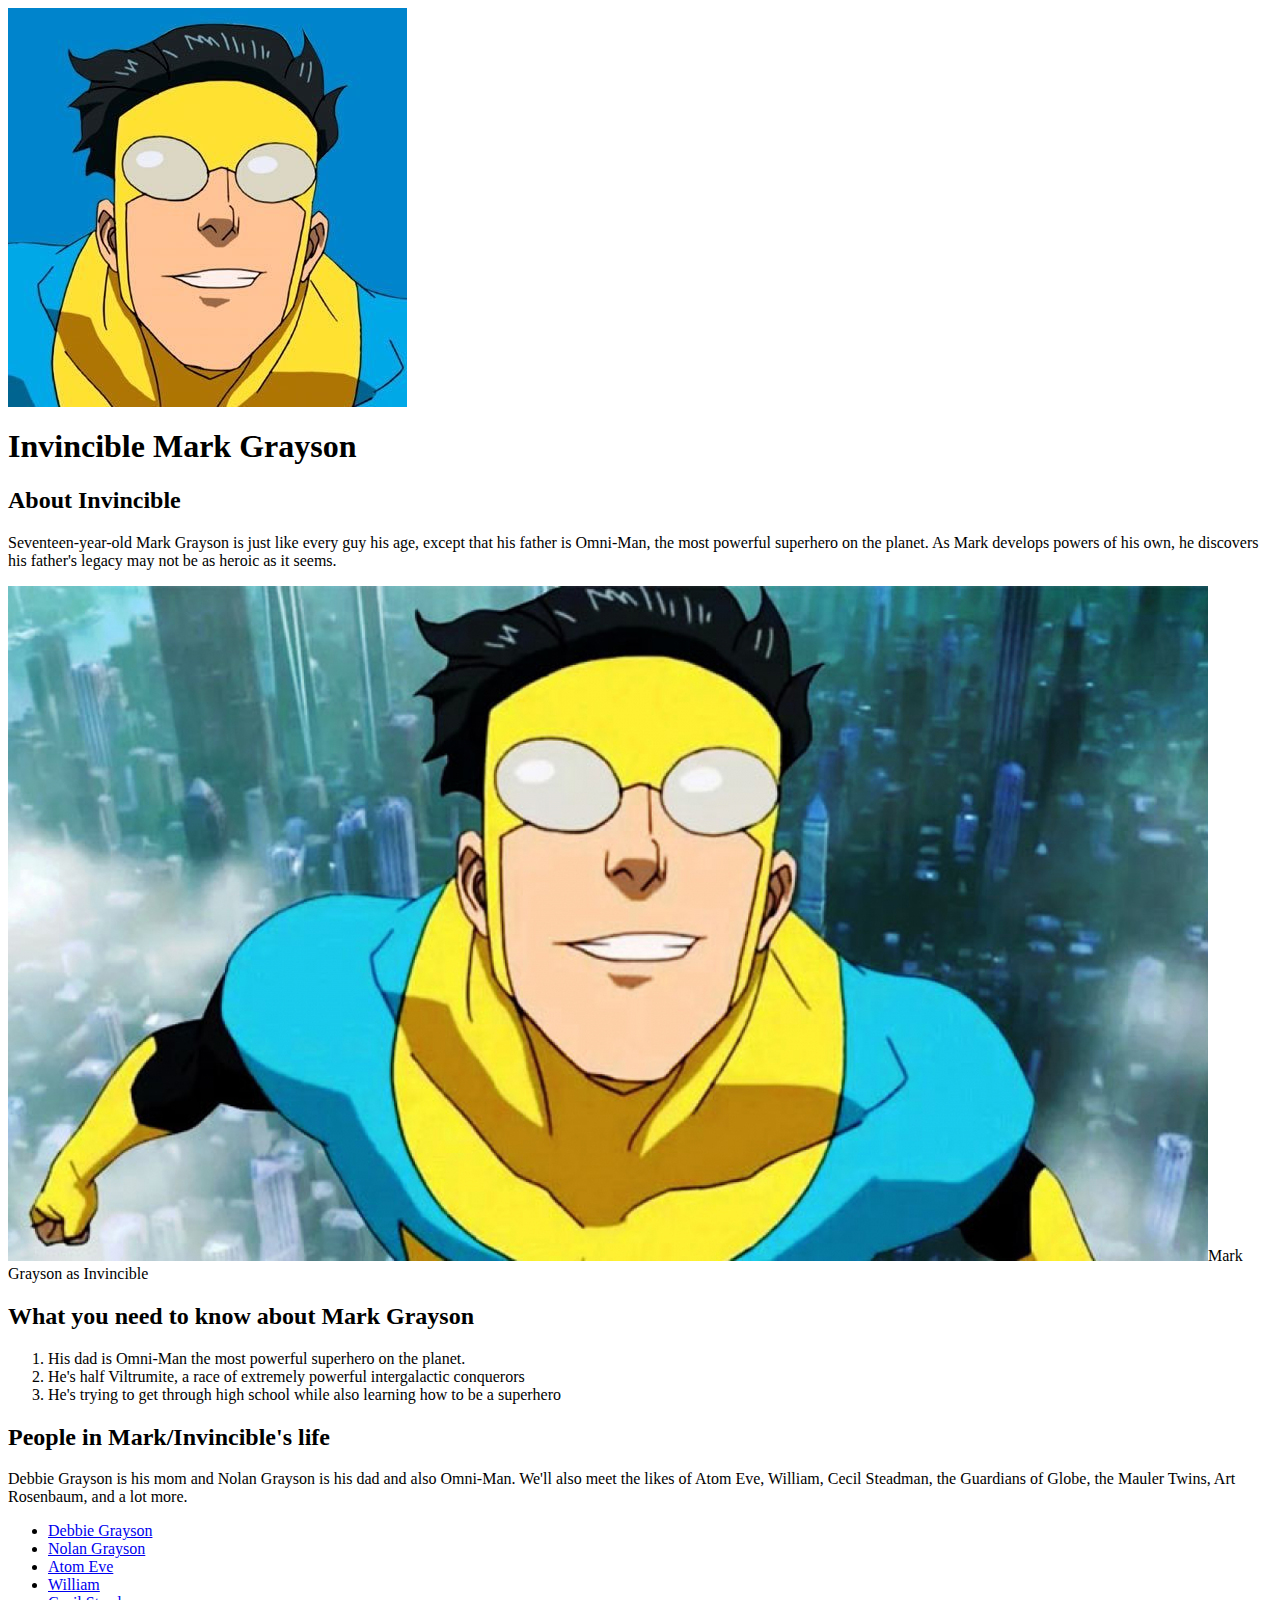
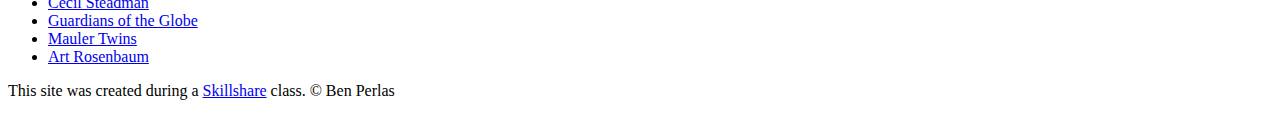
==== index.html @ 8b19cca8 "Added the index.html file along with a few new images" ====
<html>

<head>
    <title>Tribute to Mark Grayson</title>
    <link rel="icon" href="img/Invincible-fav.jpg"
</head>

<body>
    <!-- header element -->
    <header>
        <img src="img/Invincible avatar.jpg">
        <h1>Invincible Mark Grayson</h1>
    </header>

    <!-- main element -->
    <main>
        <h2>About Invincible</h2>
        <p>Seventeen-year-old Mark Grayson is just like every guy his age, except that his father is Omni-Man, the most
            powerful superhero on the planet. As Mark develops powers of his own, he discovers his father's legacy may
            not be as heroic as it seems.</p>
        <img src="img/Invincible.jpg" <p>Mark Grayson as Invincible</p>
        
        <!-- Characteristics -->
        <h2>What you need to know about Mark Grayson</h2>
        <ol>
            <li>His dad is Omni-Man the most powerful superhero on the planet.</li>
            <li>He's half Viltrumite, a race of extremely powerful intergalactic conquerors</li>
            <li>He's trying to get through high school while also learning how to be a superhero</li>
        </ol>
        <!-- People you'll meet -->
        <h2>People in Mark/Invincible's life</h2>
        <p>Debbie Grayson is his mom and Nolan Grayson is his dad and also Omni-Man. We'll also meet the likes of Atom
            Eve, William, Cecil Steadman, the Guardians of Globe, the Mauler Twins, Art Rosenbaum, and a lot more.</p>
        <ul>
            <li><a target="_blank" href="https://imagecomics.fandom.com/wiki/Deborah_Grayson">Debbie Grayson</a></li>
            <li><a target="_blank" href="https://imagecomics.fandom.com/wiki/Nolan_Grayson">Nolan Grayson</a></li>
            <li><a target="_blank" href="https://hero.fandom.com/wiki/Atom_Eve">Atom Eve</a></li>
            <li><a target="_blank" href="https://amazon-invincible.fandom.com/wiki/William_Clockwell">William</a></li>
            <li><a target="_blank" href="https://imagecomics.fandom.com/wiki/Cecil_Stedman">Cecil Steadman</a></li>
            <li><a target="_blank" href="https://amazon-invincible.fandom.com/wiki/Guardians_of_the_Globe">Guardians of the Globe</a></li>
            <li><a target="_blank" href="https://amazon-invincible.fandom.com/wiki/Mauler_Twins">Mauler Twins</a></li>
            <li><a target="_blank" href="https://amazon-invincible.fandom.com/wiki/Art_Rosenbaum">Art Rosenbaum</a></li>
        </ul>
    </main>
    <!-- Footer -->
    <footer>
        <p>This site was created during a <a target="_blank" href="https://www.skillshare.com/">Skillshare</a> class. &copy; Ben Perlas</p>
    </footer>
</body>

</html>
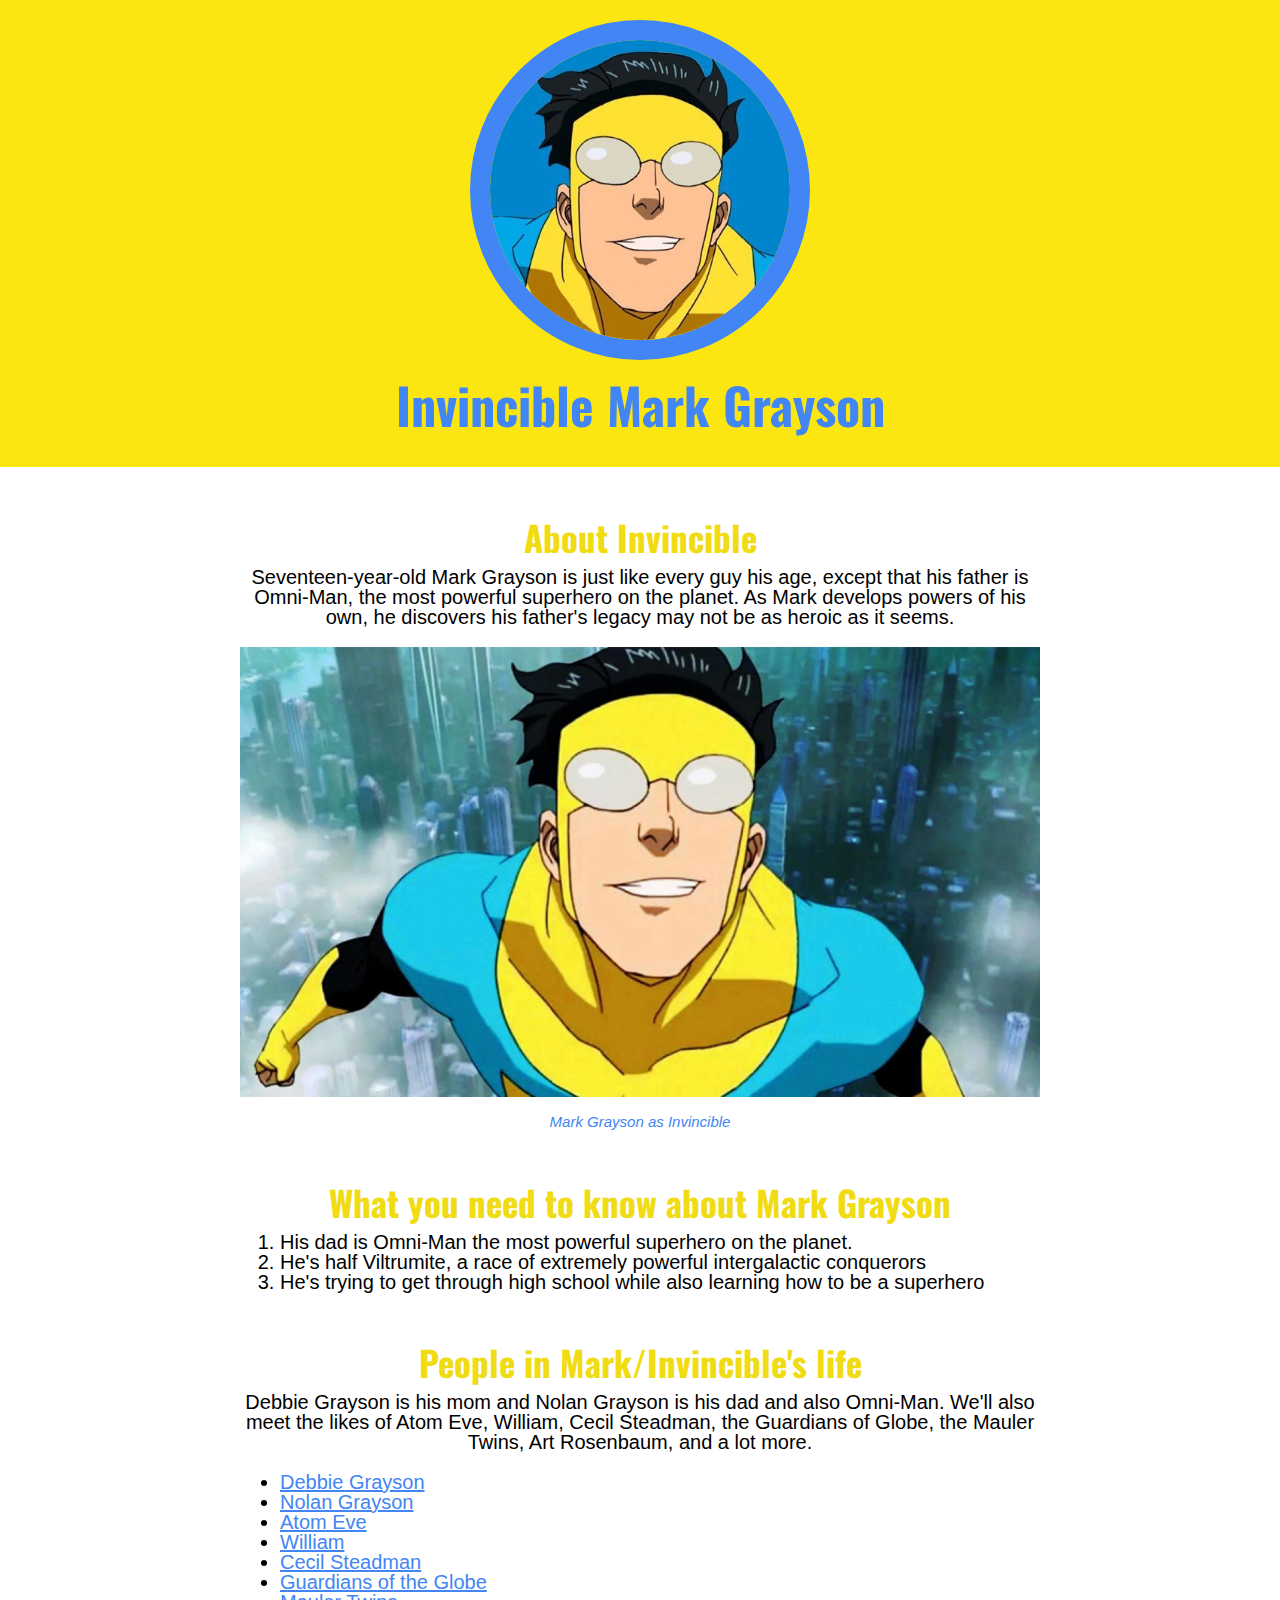
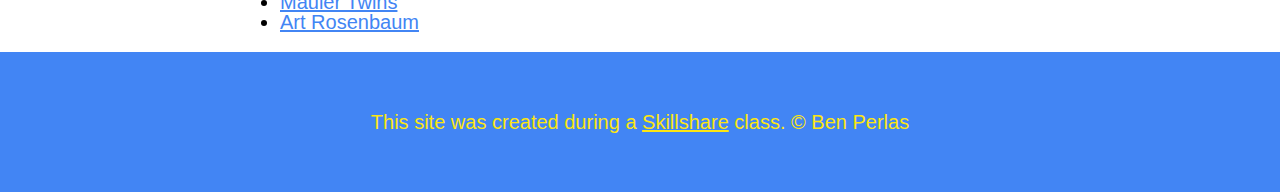
==== commit 3006037a: "wrote the css and changed some html" ====
--- a/index.html
+++ b/index.html
@@ -2,7 +2,12 @@
 
 <head>
     <title>Tribute to Mark Grayson</title>
-    <link rel="icon" href="img/Invincible-fav.jpg"
+    <link rel="icon" href="img/Invincible-fav.jpg">
+    <link rel="preconnect" href="https://fonts.googleapis.com">
+    <link rel="preconnect" href="https://fonts.gstatic.com" crossorigin>
+    <link href="https://fonts.googleapis.com/css2?family=Oswald:wght@700&display=swap" rel="stylesheet">
+    <link rel="stylesheet" type="text/css" href="css/hero.css">
+    
 </head>
 
 <body>
@@ -18,7 +23,8 @@
         <p>Seventeen-year-old Mark Grayson is just like every guy his age, except that his father is Omni-Man, the most
             powerful superhero on the planet. As Mark develops powers of his own, he discovers his father's legacy may
             not be as heroic as it seems.</p>
-        <img src="img/Invincible.jpg" <p>Mark Grayson as Invincible</p>
+        <img src="img/Invincible.jpg"> 
+        <p class="caption">Mark Grayson as Invincible</p>
         
         <!-- Characteristics -->
         <h2>What you need to know about Mark Grayson</h2>
--- a/css/hero.css
+++ b/css/hero.css
@@ -0,0 +1,83 @@
+body{
+    margin: 0; 
+    font-family: sans-serif;
+    font-size: 20px;
+    line-height: 20px;
+}
+
+header{
+    background-color: #fce611;
+    text-align: center;
+    padding-top: 20px;
+    padding-bottom: 20px;
+}
+
+h1, h2 {
+    font-family: 'Oswald', sans-serif;
+}
+
+header h1{   
+    color: #4285f4;
+    font-size: 50px;
+}
+
+header img{
+    border-radius: 200px;
+    width: 300px;
+    border: 20px solid #4285f4
+}
+
+main {
+    max-width: 800px;
+    text-align: center;
+    margin: 0 auto;
+    paddiing: 0 20px 20px;
+}
+
+main img{
+    max-width: 100%;
+}
+
+h2{
+    font-size: 35px;
+    color: #f1db13;
+    margin: 60px 0 20px;
+}
+
+a{
+    color: #4285f4;
+}
+a:hover{
+    background-color: #4285f4;
+    color: #fce611;
+}
+
+footer{
+    color: #fce611;
+    text-align: center;
+    padding: 40px;
+    background-color: #4285f4;
+}
+
+footer a{
+    color: #fce611;
+}
+footer a:hover{
+    opacity: .5;
+    background-color: transparent;
+}
+
+ol {
+    text-align: left;
+}
+
+ul {
+    text-align: left;
+}
+
+p.caption{
+    color: #4285f4;
+    font-size: 15px;
+    padding: 0px;
+    font-style: italic;
+}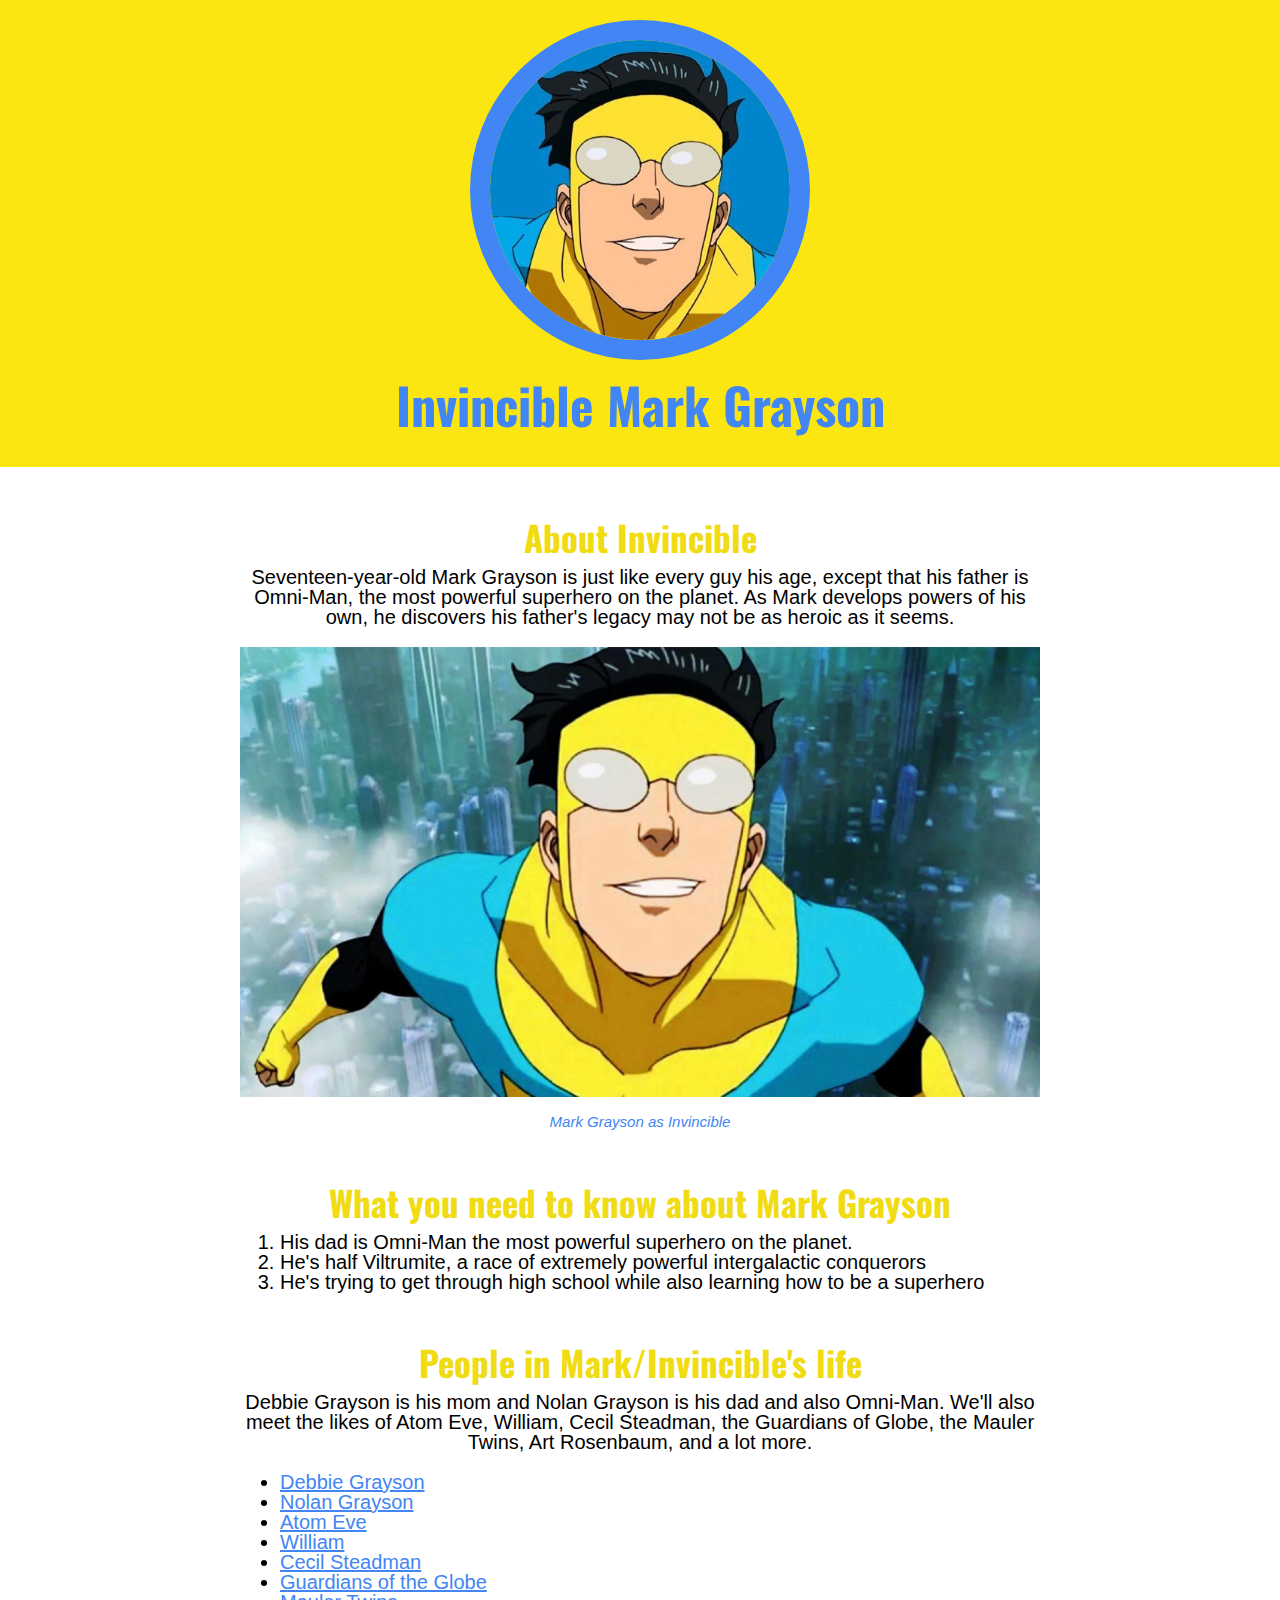
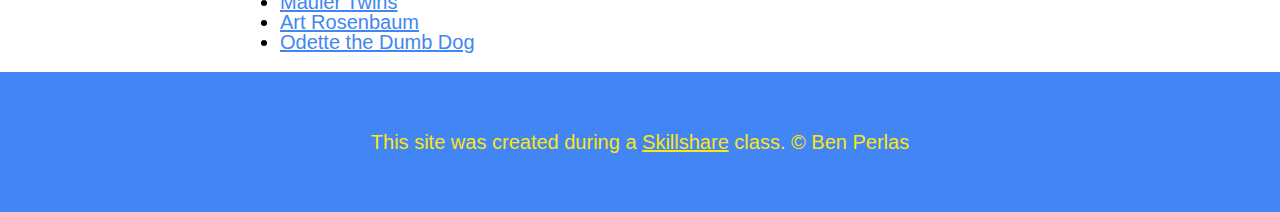
==== commit 6e1fbc0e: "added link list" ====
--- a/index.html
+++ b/index.html
@@ -46,6 +46,7 @@
             <li><a target="_blank" href="https://amazon-invincible.fandom.com/wiki/Guardians_of_the_Globe">Guardians of the Globe</a></li>
             <li><a target="_blank" href="https://amazon-invincible.fandom.com/wiki/Mauler_Twins">Mauler Twins</a></li>
             <li><a target="_blank" href="https://amazon-invincible.fandom.com/wiki/Art_Rosenbaum">Art Rosenbaum</a></li>
+            <li><a target="_blank" href="https://photos.app.goo.gl/S9fTAqphrhFXCkf99">Odette the Dumb Dog</a></li>
         </ul>
     </main>
     <!-- Footer -->
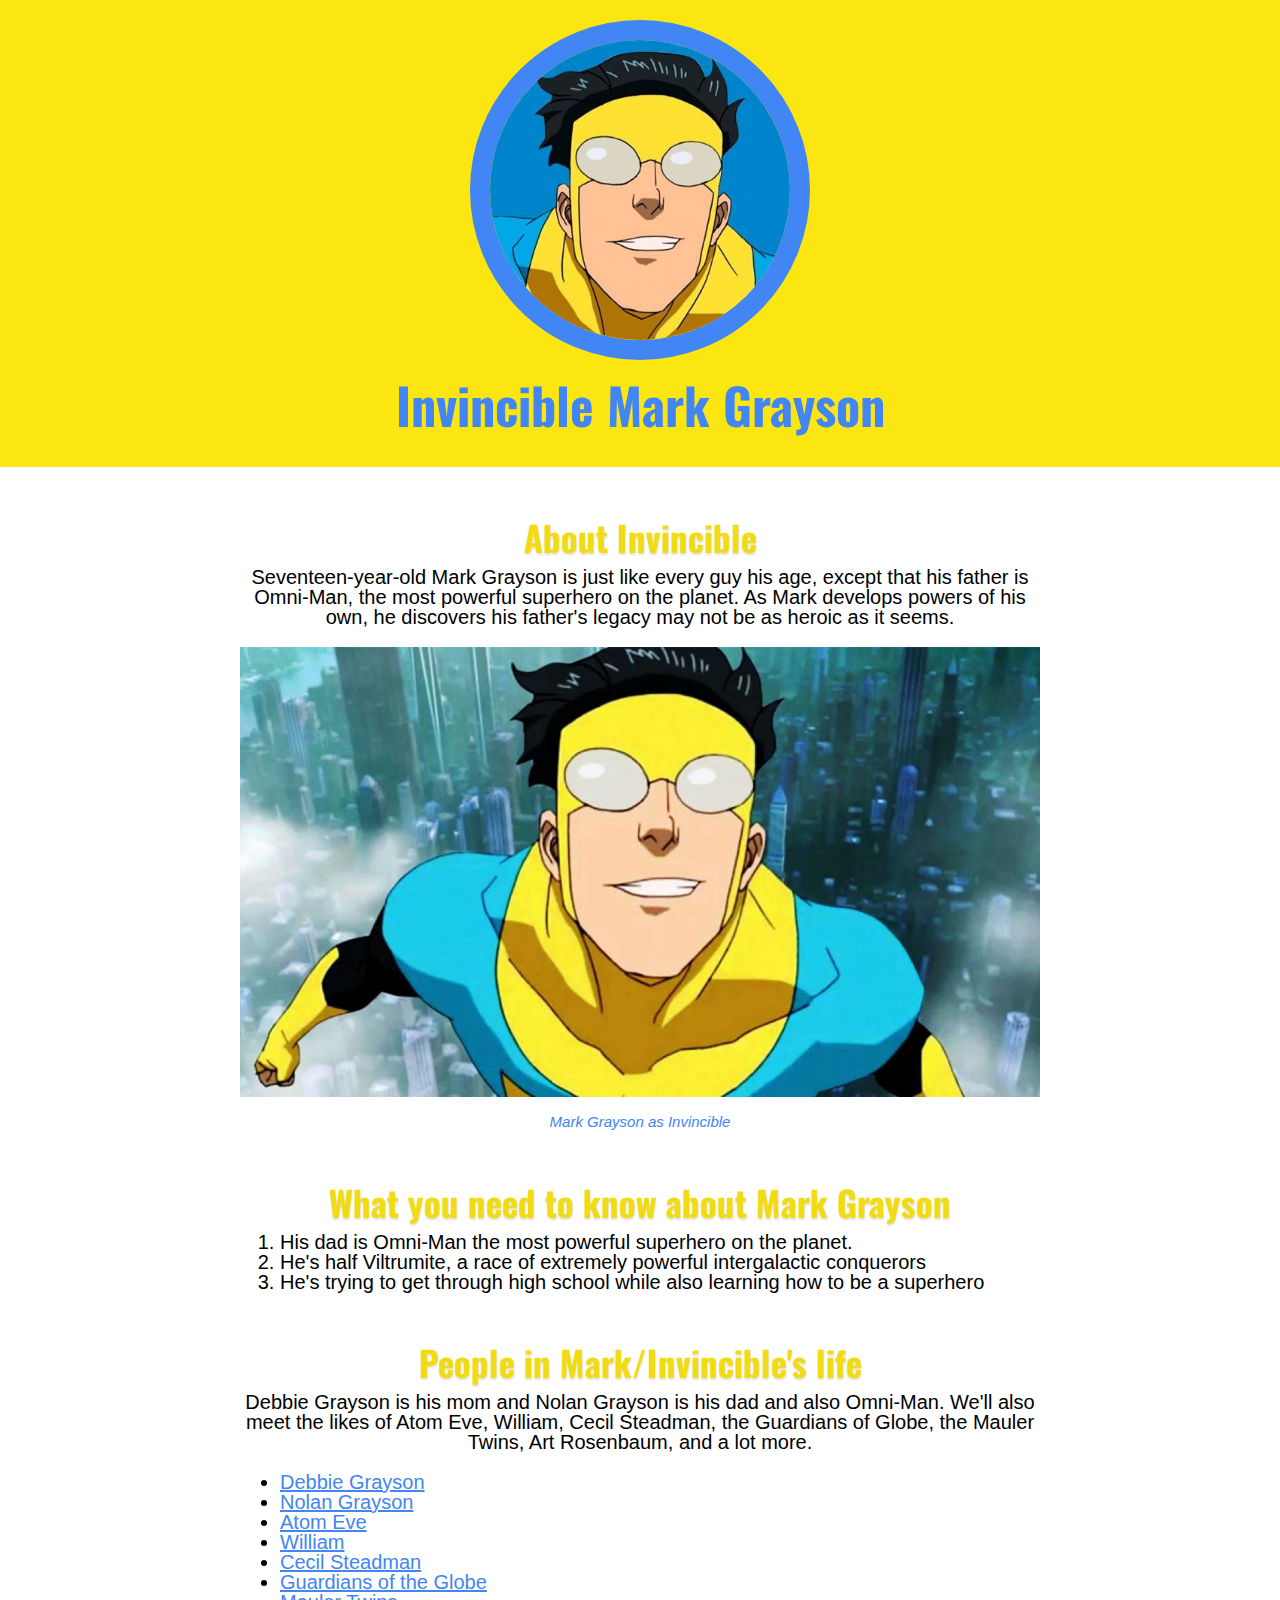
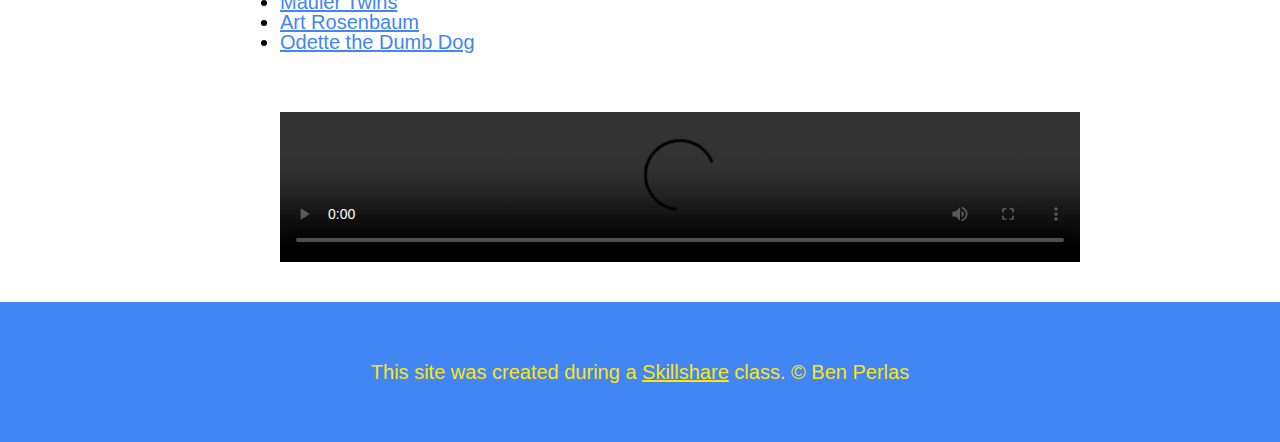
==== commit 86d18089: "added a video" ====
--- a/index.html
+++ b/index.html
@@ -48,6 +48,11 @@
             <li><a target="_blank" href="https://amazon-invincible.fandom.com/wiki/Art_Rosenbaum">Art Rosenbaum</a></li>
             <li><a target="_blank" href="https://photos.app.goo.gl/S9fTAqphrhFXCkf99">Odette the Dumb Dog</a></li>
         </ul>
+        <video width="800" controls>
+            <source src="https://www.youtube.com/watch?v=-bfAVpuko5o" type="video/mp4">
+            <source src="https://www.youtube.com/watch?v=-bfAVpuko5o" type="video/ogg">
+    
+          </video>
     </main>
     <!-- Footer -->
     <footer>
--- a/css/hero.css
+++ b/css/hero.css
@@ -42,6 +42,7 @@
     font-size: 35px;
     color: #f1db13;
     margin: 60px 0 20px;
+    text-shadow: 0px 2px 2px #2b2b2b23
 }
 
 a{
@@ -69,10 +70,12 @@
 
 ol {
     text-align: left;
+    line-height: 20px;
 }
 
 ul {
     text-align: left;
+    line-height: 20px;
 }
 
 p.caption{
@@ -80,4 +83,12 @@
     font-size: 15px;
     padding: 0px;
     font-style: italic;
+}
+
+h1 {
+   
+}
+
+video {
+    padding: 40px;
 }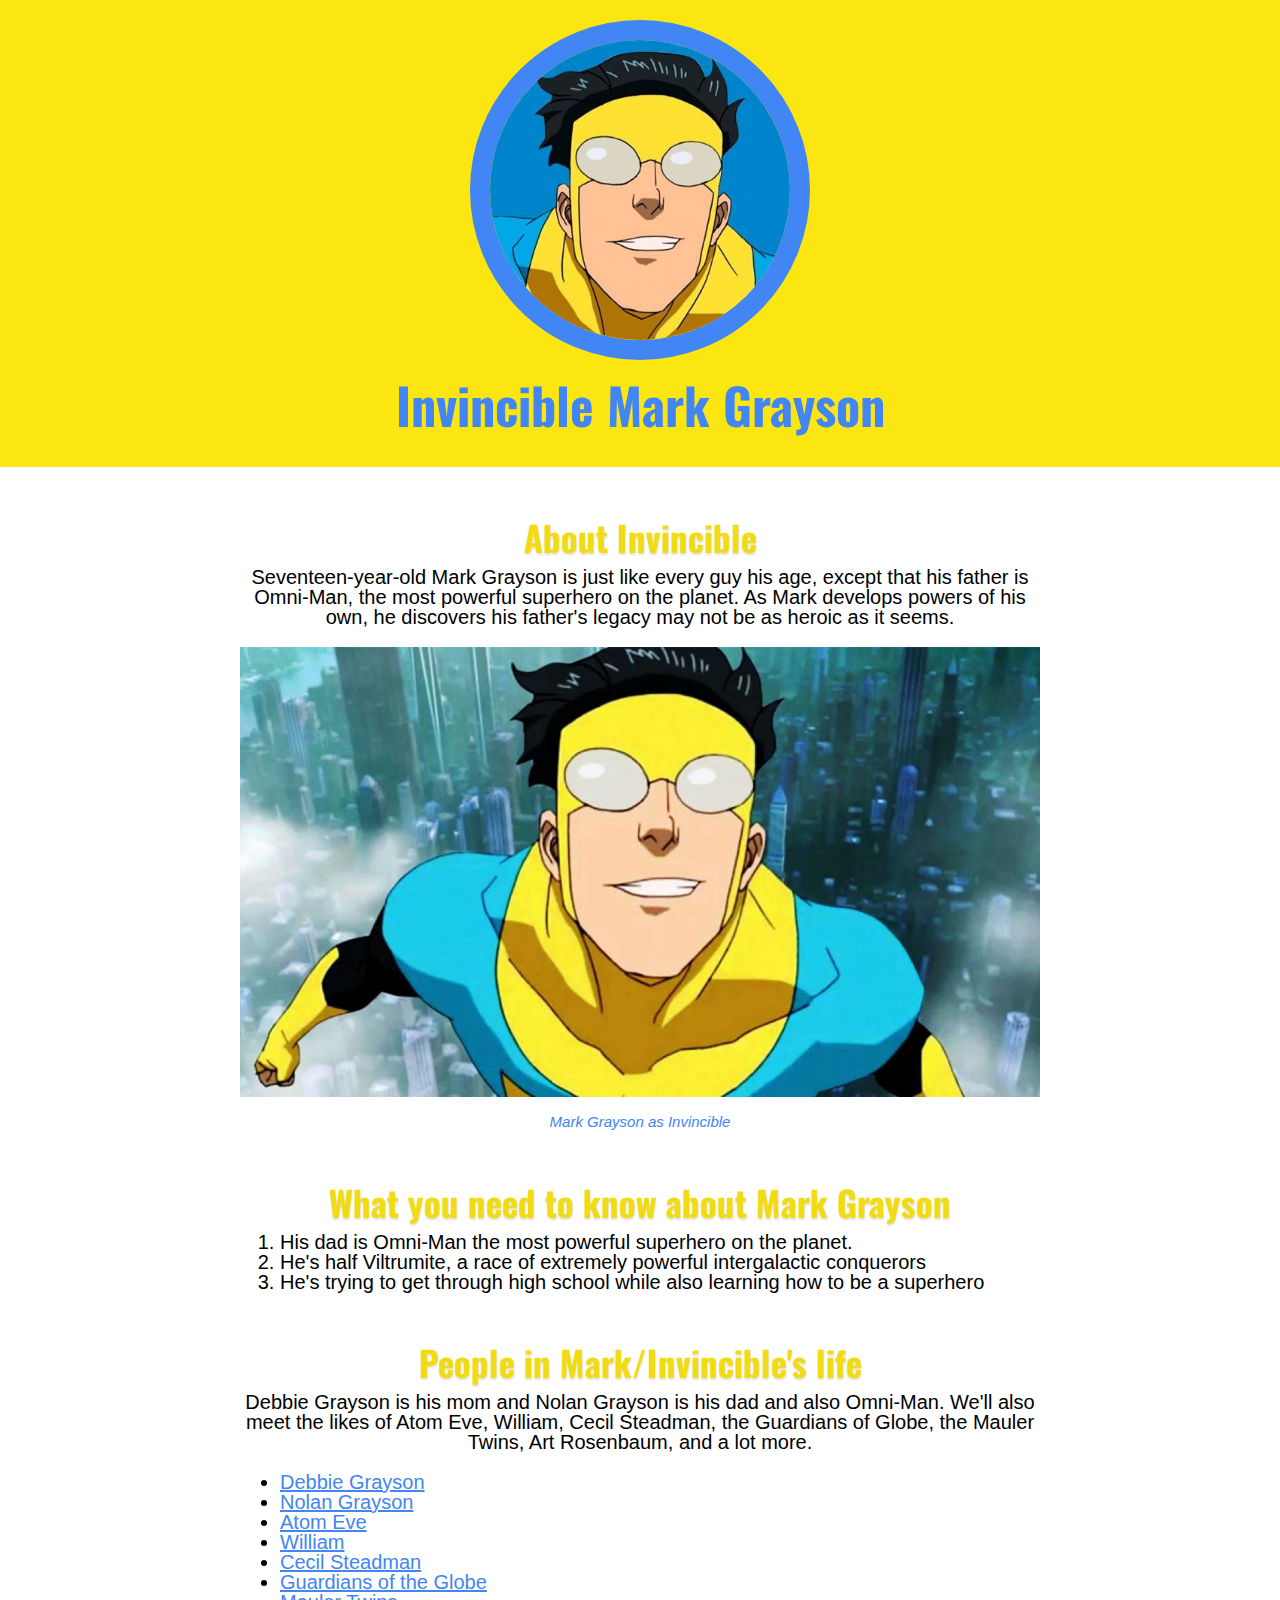
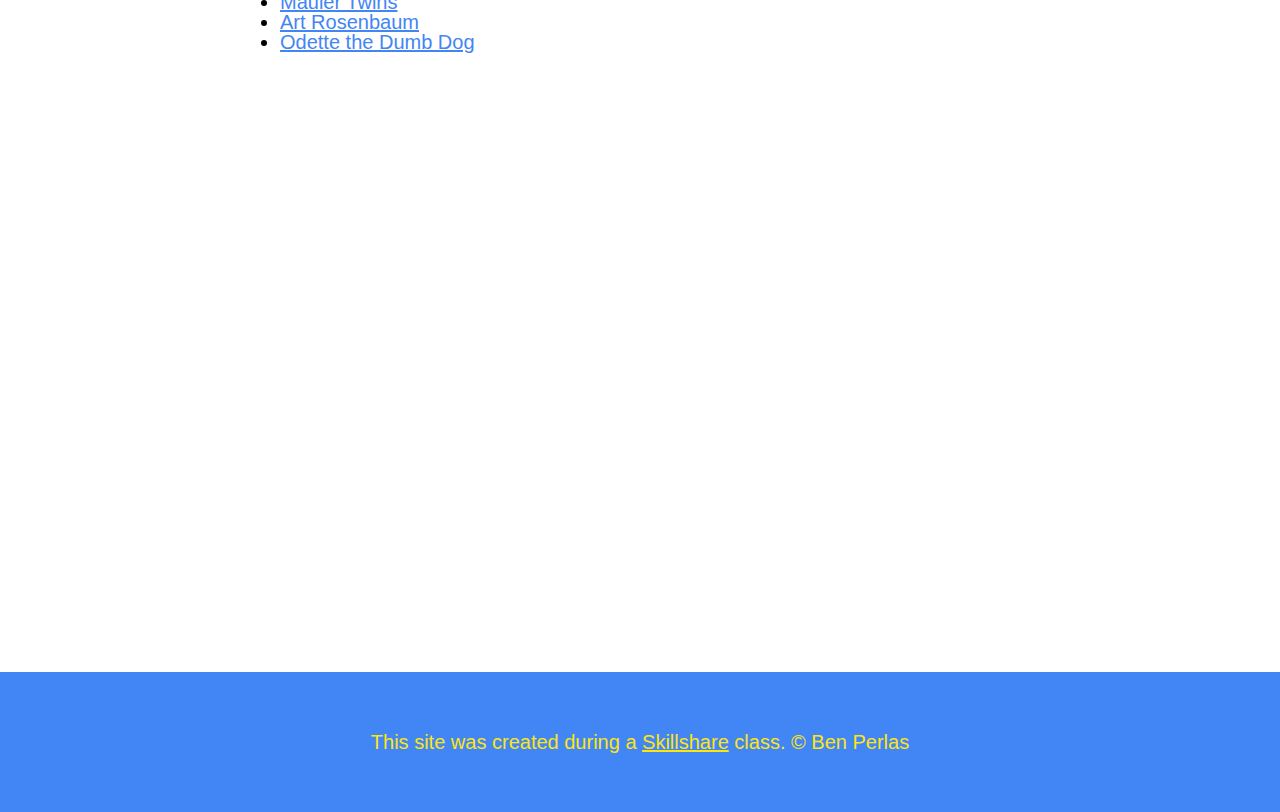
==== commit 8b6ae26a: "updated video embed code" ====
--- a/index.html
+++ b/index.html
@@ -7,7 +7,7 @@
     <link rel="preconnect" href="https://fonts.gstatic.com" crossorigin>
     <link href="https://fonts.googleapis.com/css2?family=Oswald:wght@700&display=swap" rel="stylesheet">
     <link rel="stylesheet" type="text/css" href="css/hero.css">
-    
+
 </head>
 
 <body>
@@ -23,9 +23,9 @@
         <p>Seventeen-year-old Mark Grayson is just like every guy his age, except that his father is Omni-Man, the most
             powerful superhero on the planet. As Mark develops powers of his own, he discovers his father's legacy may
             not be as heroic as it seems.</p>
-        <img src="img/Invincible.jpg"> 
+        <img src="img/Invincible.jpg">
         <p class="caption">Mark Grayson as Invincible</p>
-        
+
         <!-- Characteristics -->
         <h2>What you need to know about Mark Grayson</h2>
         <ol>
@@ -43,20 +43,23 @@
             <li><a target="_blank" href="https://hero.fandom.com/wiki/Atom_Eve">Atom Eve</a></li>
             <li><a target="_blank" href="https://amazon-invincible.fandom.com/wiki/William_Clockwell">William</a></li>
             <li><a target="_blank" href="https://imagecomics.fandom.com/wiki/Cecil_Stedman">Cecil Steadman</a></li>
-            <li><a target="_blank" href="https://amazon-invincible.fandom.com/wiki/Guardians_of_the_Globe">Guardians of the Globe</a></li>
+            <li><a target="_blank" href="https://amazon-invincible.fandom.com/wiki/Guardians_of_the_Globe">Guardians of
+                    the Globe</a></li>
             <li><a target="_blank" href="https://amazon-invincible.fandom.com/wiki/Mauler_Twins">Mauler Twins</a></li>
             <li><a target="_blank" href="https://amazon-invincible.fandom.com/wiki/Art_Rosenbaum">Art Rosenbaum</a></li>
             <li><a target="_blank" href="https://photos.app.goo.gl/S9fTAqphrhFXCkf99">Odette the Dumb Dog</a></li>
         </ul>
-        <video width="800" controls>
-            <source src="https://www.youtube.com/watch?v=-bfAVpuko5o" type="video/mp4">
-            <source src="https://www.youtube.com/watch?v=-bfAVpuko5o" type="video/ogg">
-    
-          </video>
+        
+        <iframe width="854" height="480" src="https://www.youtube.com/embed/-bfAVpuko5o"
+        title="YouTube video player" frameborder="0"
+        allow="accelerometer; autoplay; clipboard-write; encrypted-media; gyroscope; picture-in-picture"
+        allowfullscreen></iframe>
+        
     </main>
     <!-- Footer -->
     <footer>
-        <p>This site was created during a <a target="_blank" href="https://www.skillshare.com/">Skillshare</a> class. &copy; Ben Perlas</p>
+        <p>This site was created during a <a target="_blank" href="https://www.skillshare.com/">Skillshare</a> class.
+            &copy; Ben Perlas</p>
     </footer>
 </body>
 
--- a/css/hero.css
+++ b/css/hero.css
@@ -89,6 +89,7 @@
    
 }
 
-video {
-    padding: 40px;
+iframe {
+    padding: 60px;
+    text-align: center;
 }